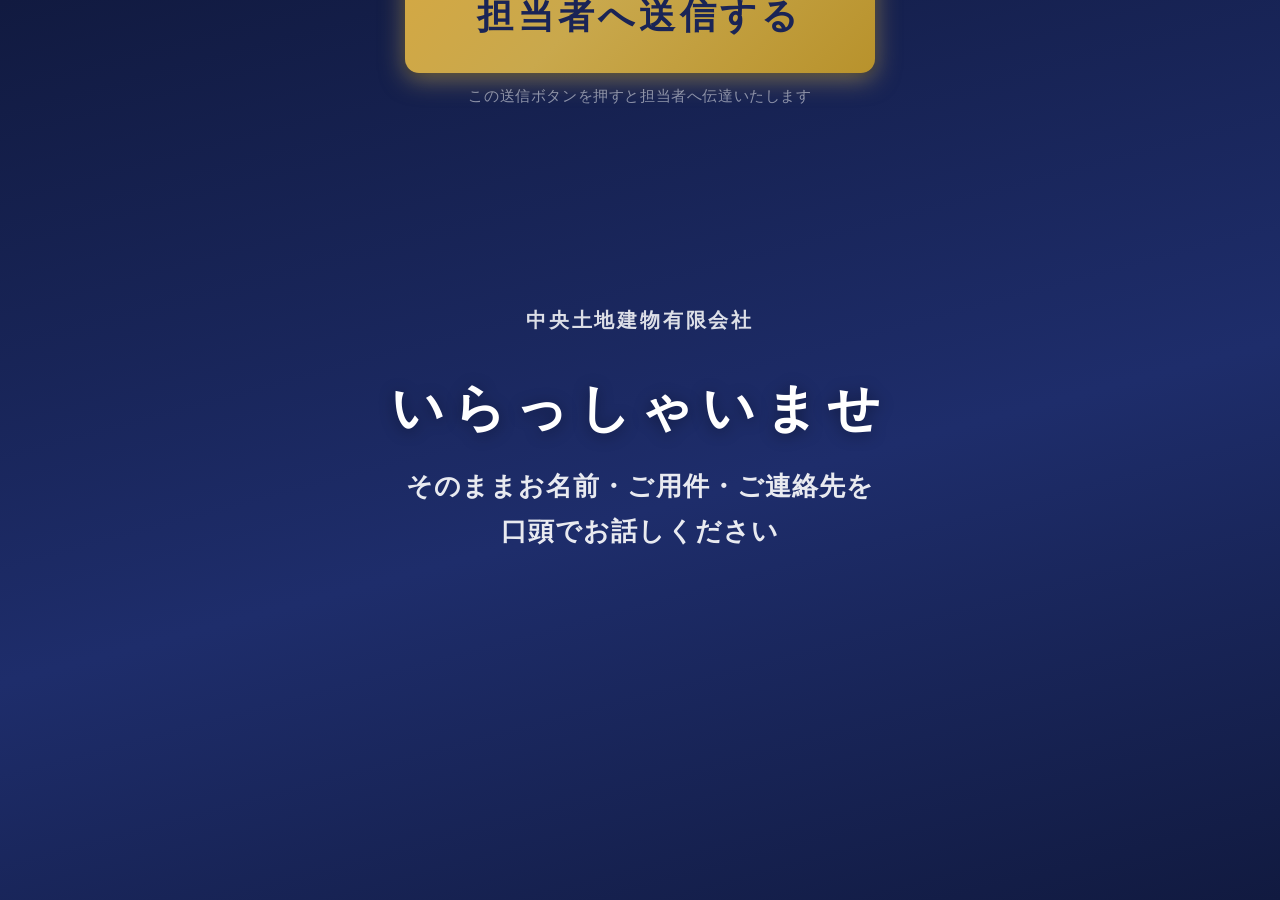
==== index.html @ c49faa23 "Update index.html" ====
<!DOCTYPE html>
<html lang="ja">
<head>
  <meta charset="UTF-8">
  <meta name="viewport" content="width=device-width, initial-scale=1.0, user-scalable=no">
  <meta name="mobile-web-app-capable" content="yes">
  <title>受付 | 中央土地建物有限会社</title>
  <link rel="stylesheet" href="style.css">
  <style>
    #btn-area { position: relative; z-index: 200; }
  </style>
</head>
<body data-state="idle">

<div id="screen-start"
  ontouchstart="event.preventDefault();document.getElementById('screen-start').style.display='none';"
  onclick="document.getElementById('screen-start').style.display='none';">
  <p class="start-title">タップして開始</p>
  <p class="start-sub">受付システムを起動します</p>
</div>

<div id="app">

  <div id="screen-idle" class="screen">
    <div class="logo-wrap">
      <img src="logo.png" alt="中央土地建物有限会社" class="company-logo"
        onload="document.getElementById('co-name').style.opacity='0.5'"
        onerror="this.style.display='none'">
      <p id="co-name" class="co-name">中央土地建物有限会社</p>
    </div>
    <p class="welcome">いらっしゃいませ</p>
    <p class="announce-body">そのままお名前・ご用件・ご連絡先を<br>口頭でお話しください</p>
  </div>

  <div id="screen-recording" class="screen">
    <p class="announce-title">いらっしゃいませ</p>
    <p class="announce-body">そのままお名前・ご用件・ご連絡先を<br>口頭でお話しください</p>
    <div class="mic-wave" aria-hidden="true">
      <span></span><span></span><span></span><span></span><span></span>
    </div>
    <p class="rec-hint">録音中 — 話し終わったら送信ボタンを押してください</p>
  </div>

  <div id="screen-uploading" class="screen">
    <div class="spinner"></div>
    <p class="sending-text">送信中...</p>
  </div>

  <div id="screen-done" class="screen">
    <div class="done-check">✓</div>
    <p class="done-title">後ほどご連絡いたします</p>
    <p class="done-sub">お電話またはSMSにてご連絡いたします</p>
  </div>

</div>

<div id="btn-area">
  <button id="btn-send" class="btn-gold btn-xl">担当者へ送信する</button>
  <p class="btn-hint">この送信ボタンを押すと担当者へ伝達いたします</p>
</div>

<video id="motion-video" muted playsinline style="display:none"></video>
<button id="door-trigger" style="position:fixed;top:0;left:0;width:100vw;height:100vh;opacity:0;z-index:100;"></button>

<script src="config.js?v=20260709"></script>
<script src="app.js?v=20260709"></script>
</body>
</html>
---- style.css ----
/* ============================================================
   受付システム スタイルシート
   Samsung Galaxy Tab A9+（Android Chrome）
   ============================================================ */

*, *::before, *::after { box-sizing: border-box; margin: 0; padding: 0; }

html, body {
  width: 100%; height: 100%; overflow: hidden;
  font-family: 'Hiragino Kaku Gothic ProN', 'Hiragino Sans', 'Noto Sans JP', Meiryo, sans-serif;
  background: #1a2456; color: #fff;
  -webkit-tap-highlight-color: transparent;
  user-select: none; -webkit-user-select: none;
  touch-action: manipulation;
}

#app {
  position: fixed; inset: 0;
  background: linear-gradient(165deg, #111a40 0%, #1e2d6b 55%, #111a40 100%);
}

/* ============================================================
   画面共通
   ============================================================ */
.screen {
  display: none;
  flex-direction: column; align-items: center; justify-content: center;
  text-align: center;
  position: absolute; inset: 0;
  padding: 48px 32px;
}

[data-state="idle"]      #screen-idle      { display: flex; }
[data-state="recording"] #screen-recording { display: flex; }
[data-state="uploading"] #screen-uploading { display: flex; }
[data-state="done"]      #screen-done      { display: flex; }

/* ============================================================
   起動タップ画面
   ============================================================ */
#screen-start {
  position: fixed; inset: 0; z-index: 999;
  display: flex; flex-direction: column;
  align-items: center; justify-content: center;
  background: linear-gradient(165deg, #111a40 0%, #1e2d6b 55%, #111a40 100%);
  cursor: pointer;
}
.start-title {
  font-size: 52px; font-weight: 700;
  letter-spacing: .18em; color: #c9a84c;
  margin-bottom: 20px;
  animation: pulse 2s ease-in-out infinite;
}
.start-sub {
  font-size: 20px; color: rgba(255,255,255,.55);
  letter-spacing: .08em;
}
@keyframes pulse {
  0%,100% { opacity: 1; } 50% { opacity: .5; }
}

/* ============================================================
   ① 待機画面
   ============================================================ */
.logo-wrap {
  display: flex; flex-direction: column; align-items: center;
  margin-bottom: 40px;
}
.company-logo {
  max-width: 320px; max-height: 150px;
  width: auto; height: auto; object-fit: contain;
  filter: drop-shadow(0 4px 16px rgba(0,0,0,.45));
  margin-bottom: 12px;
}
.co-name {
  font-size: 20px; font-weight: 600;
  letter-spacing: .14em; color: rgba(255,255,255,.85);
  transition: opacity .3s;
}
.welcome {
  font-size: 52px; font-weight: 700;
  letter-spacing: .18em;
  text-shadow: 0 2px 16px rgba(0,0,0,.4);
  margin-bottom: 20px;
}
.idle-sub {
  font-size: 20px; color: rgba(255,255,255,.5);
  letter-spacing: .06em;
}

/* ============================================================
   常時表示ボタンエリア
   ============================================================ */
#btn-area {
  position: fixed; bottom: 40px; left: 0; right: 0;
  display: flex; flex-direction: column; align-items: center;
  gap: 14px; z-index: 100;
}
[data-state="uploading"] #btn-area,
[data-state="done"]      #btn-area { display: none; }

.btn-hint {
  font-size: 15px; color: rgba(255,255,255,.5);
  letter-spacing: .04em;
}

/* ============================================================
   ② 録音中画面
   ============================================================ */
.announce-title {
  font-size: 48px; font-weight: 700;
  letter-spacing: .18em;
  text-shadow: 0 2px 16px rgba(0,0,0,.4);
  margin-bottom: 24px;
}
.announce-body {
  font-size: 26px; font-weight: 600;
  line-height: 1.7; letter-spacing: .04em;
  color: rgba(255,255,255,.9);
  margin-bottom: 40px;
}

.mic-wave {
  display: flex; align-items: flex-end; justify-content: center;
  gap: 10px; height: 80px; margin-bottom: 36px;
}
.mic-wave span {
  display: block; width: 16px;
  background: linear-gradient(to top, #c9a84c, #f0d080);
  border-radius: 8px; min-height: 8px;
  animation: wave 1.2s ease-in-out infinite;
  animation-play-state: paused;
}
.mic-wave span:nth-child(1) { animation-delay: 0.00s; }
.mic-wave span:nth-child(2) { animation-delay: 0.18s; }
.mic-wave span:nth-child(3) { animation-delay: 0.36s; }
.mic-wave span:nth-child(4) { animation-delay: 0.18s; }
.mic-wave span:nth-child(5) { animation-delay: 0.00s; }
@keyframes wave {
  0%,100% { height: 10px; opacity: .5; }
  50%      { height: 70px; opacity: 1;  }
}
[data-state="recording"] .mic-wave span { animation-play-state: running; }

.rec-hint {
  font-size: 16px; color: rgba(255,255,255,.5);
  letter-spacing: .04em; margin-bottom: 40px;
}

/* ============================================================
   ボタン共通
   ============================================================ */
.btn-gold {
  background: linear-gradient(135deg, #d4a843 0%, #c9a84c 40%, #b8922c 100%);
  color: #1a2456; border: none; border-radius: 14px;
  font-weight: 800; letter-spacing: .12em; cursor: pointer;
  box-shadow: 0 6px 24px rgba(201,168,76,.55), 0 2px 6px rgba(0,0,0,.35),
              inset 0 1px 0 rgba(255,255,255,.25);
  transition: transform .1s, box-shadow .1s;
  touch-action: manipulation;
}
.btn-gold:active { transform: scale(.95); box-shadow: 0 3px 12px rgba(201,168,76,.4); }
.btn-xl { font-size: 36px; padding: 32px 72px; }

/* ============================================================
   ③ 送信中
   ============================================================ */
.spinner {
  width: 72px; height: 72px;
  border: 6px solid rgba(255,255,255,.15);
  border-top-color: #c9a84c; border-radius: 50%;
  animation: spin .85s linear infinite; margin-bottom: 28px;
}
@keyframes spin { to { transform: rotate(360deg); } }
.sending-text { font-size: 24px; color: rgba(255,255,255,.75); letter-spacing: .1em; }

/* ============================================================
   ④ 完了画面
   ============================================================ */
.done-check {
  font-size: 88px; color: #c9a84c; line-height: 1; margin-bottom: 36px;
  filter: drop-shadow(0 4px 20px rgba(201,168,76,.65));
  animation: pop-in .45s cubic-bezier(.34,1.56,.64,1) both;
}
@keyframes pop-in {
  from { transform: scale(.3); opacity: 0; }
  to   { transform: scale(1);  opacity: 1; }
}
.done-title {
  font-size: 40px; font-weight: 700;
  letter-spacing: .08em; margin-bottom: 16px;
}
.done-sub { font-size: 20px; color: rgba(255,255,255,.65); letter-spacing: .06em; }

/* ============================================================
   ⑤ スリープ画面
   ============================================================ */
[data-state="sleep"] #screen-sleep { display: flex; }
[data-state="sleep"] #btn-area     { display: none; }

.sleep-moon  { font-size: 80px; margin-bottom: 28px; animation: pulse 4s ease-in-out infinite; }
.sleep-title { font-size: 32px; font-weight: 700; letter-spacing: .08em; margin-bottom: 16px; color: rgba(255,255,255,.8); }
.sleep-sub   { font-size: 19px; color: rgba(255,255,255,.4); letter-spacing: .1em; margin-bottom: 10px; }
.sleep-clock { font-size: 56px; font-weight: 700; letter-spacing: .2em; color: rgba(255,255,255,.18); margin-top: 20px; }
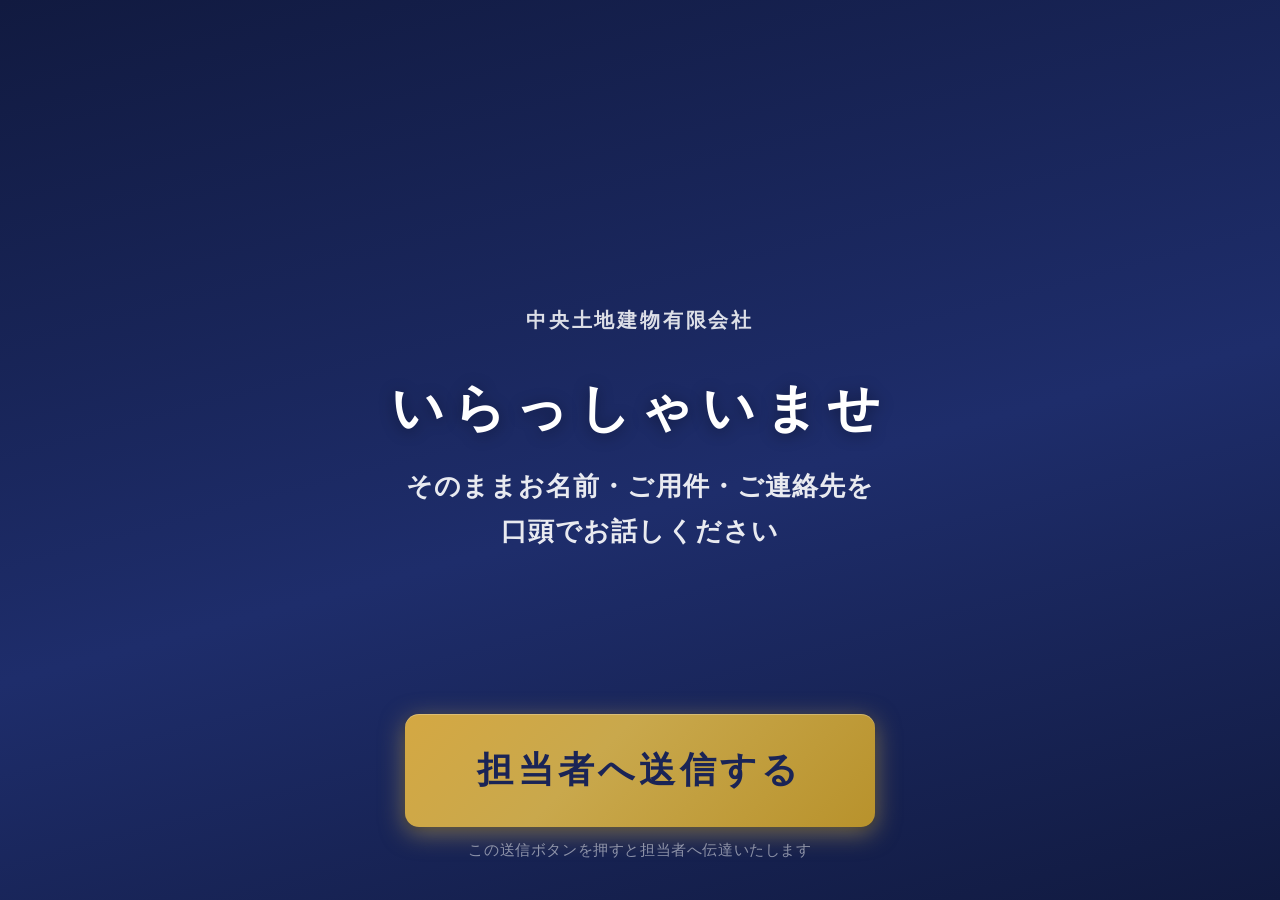
==== commit 18cbc948: "Update index.html" ====
--- a/index.html
+++ b/index.html
@@ -6,9 +6,6 @@
   <meta name="mobile-web-app-capable" content="yes">
   <title>受付 | 中央土地建物有限会社</title>
   <link rel="stylesheet" href="style.css">
-  <style>
-    #btn-area { position: relative; z-index: 200; }
-  </style>
 </head>
 <body data-state="idle">
 
@@ -60,7 +57,7 @@
 </div>
 
 <video id="motion-video" muted playsinline style="display:none"></video>
-<button id="door-trigger" style="position:fixed;top:0;left:0;width:100vw;height:100vh;opacity:0;z-index:100;"></button>
+<button id="door-trigger" style="position:fixed;top:0;left:0;width:100vw;height:100vh;opacity:0;z-index:10;"></button>
 
 <script src="config.js?v=20260709"></script>
 <script src="app.js?v=20260709"></script>
